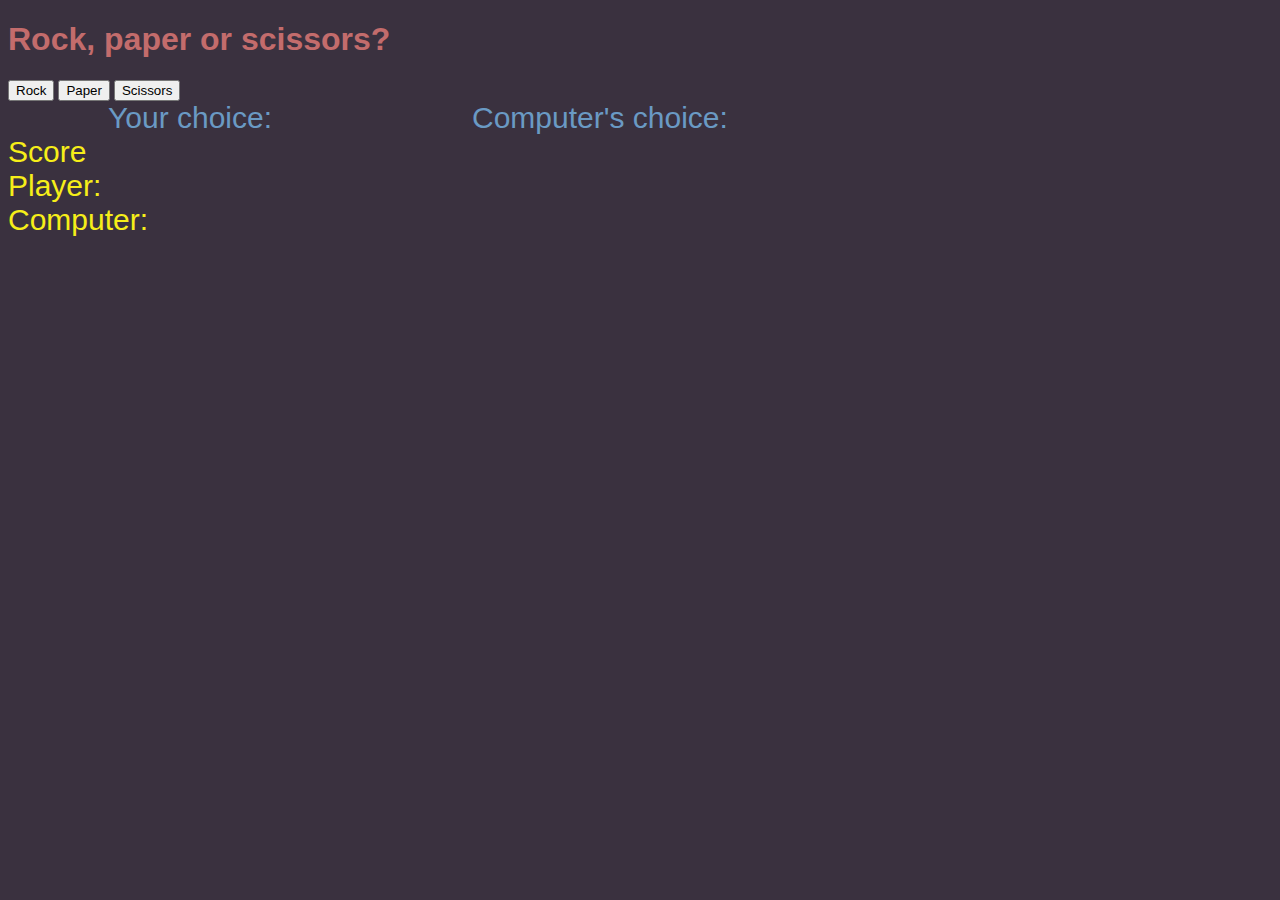
==== index.html @ 745d7876 "Forgot to do commits lmao, almost done with the project now" ====
<!DOCTYPE html>
<html>
    <head>
        <link rel="stylesheet" href="rps.css">
        <title>RPS</title>
        
    </head>
    
    <body>
        <h1>Rock, paper or scissors?</h1>

        <button id = 'btn'>Rock</button>
        <button id = 'btn'>Paper</button>
        <button id = 'btn'>Scissors</button>

        <div class="choicesBox">
            <div class="choices" id="playerChoice">Your choice:</div>
            <div class="choices" id="computerChoice">Computer's choice:</div>

        </div>
        <div id="winMessage"></div>
        <div class="scores">Score
            <div class="scores">Player:</div>
            <div class="scores">Computer:</div>
        </div>

    </body>

    <script src="rps.js">
           
    </script>

</html>
---- rps.css ----
body{
    background-color: rgb(58, 49, 63);
}
h1{
    color: rgb(195, 108, 108);
    font-family: 'Trebuchet MS', 'Lucida Sans Unicode', 'Lucida Grande', 'Lucida Sans', Arial, sans-serif;
}
.choicesBox{
    display: flex;
  

}
.choices{
    color: rgb(106, 154, 196);
    font-size: 30px;
    margin-left:100px ;
    margin-right:100px ;
  
    font-family: 'Trebuchet MS', 'Lucida Sans Unicode', 'Lucida Grande', 'Lucida Sans', Arial, sans-serif;
}
.scores{
    color: rgb(246, 238, 25);
    font-size: 30px;
 
  
    font-family: 'Trebuchet MS', 'Lucida Sans Unicode', 'Lucida Grande', 'Lucida Sans', Arial, sans-serif;

}
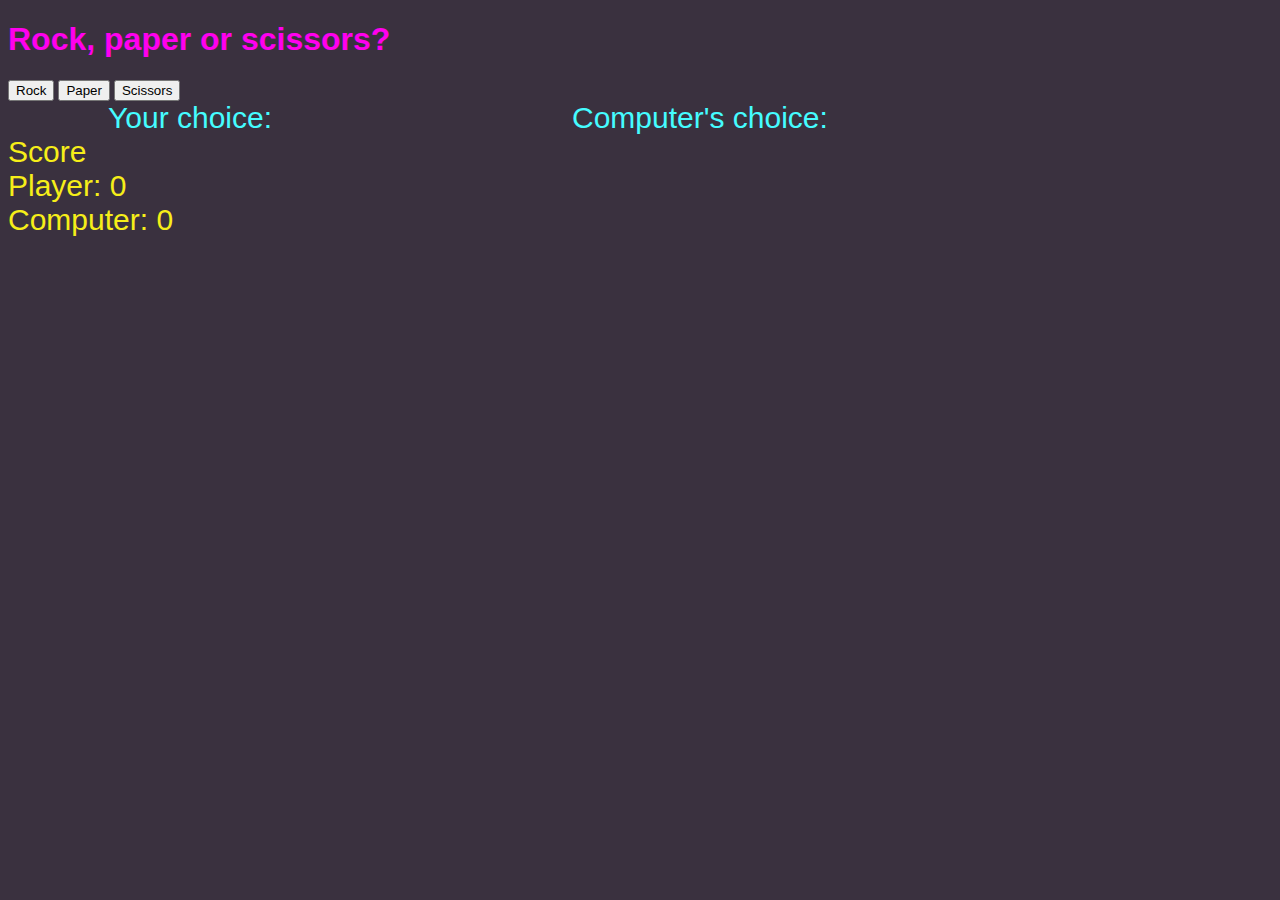
==== commit a8cf0df0: "Done with the RPS logic, need to add a better UI now." ====
--- a/index.html
+++ b/index.html
@@ -18,10 +18,12 @@
             <div class="choices" id="computerChoice">Computer's choice:</div>
 
         </div>
+
         <div id="winMessage"></div>
+
         <div class="scores">Score
-            <div class="scores">Player:</div>
-            <div class="scores">Computer:</div>
+            <div class="scores" id="playerScore">Player: 0</div>
+            <div class="scores" id="computerScore">Computer: 0</div>
         </div>
 
     </body>
--- a/rps.css
+++ b/rps.css
@@ -2,7 +2,7 @@
     background-color: rgb(58, 49, 63);
 }
 h1{
-    color: rgb(195, 108, 108);
+    color: rgb(255, 0, 238);
     font-family: 'Trebuchet MS', 'Lucida Sans Unicode', 'Lucida Grande', 'Lucida Sans', Arial, sans-serif;
 }
 .choicesBox{
@@ -11,10 +11,11 @@
 
 }
 .choices{
-    color: rgb(106, 154, 196);
+    color: rgb(69, 252, 255);
     font-size: 30px;
     margin-left:100px ;
     margin-right:100px ;
+    padding-right: 100px;
   
     font-family: 'Trebuchet MS', 'Lucida Sans Unicode', 'Lucida Grande', 'Lucida Sans', Arial, sans-serif;
 }
@@ -25,4 +26,13 @@
   
     font-family: 'Trebuchet MS', 'Lucida Sans Unicode', 'Lucida Grande', 'Lucida Sans', Arial, sans-serif;
 
+}
+#winMessage{
+    color: rgb(220, 49, 194);
+    margin-left: 450px;
+    font-size: 30px;
+ 
+  
+    font-family: 'Trebuchet MS', 'Lucida Sans Unicode', 'Lucida Grande', 'Lucida Sans', Arial, sans-serif;
+    
 }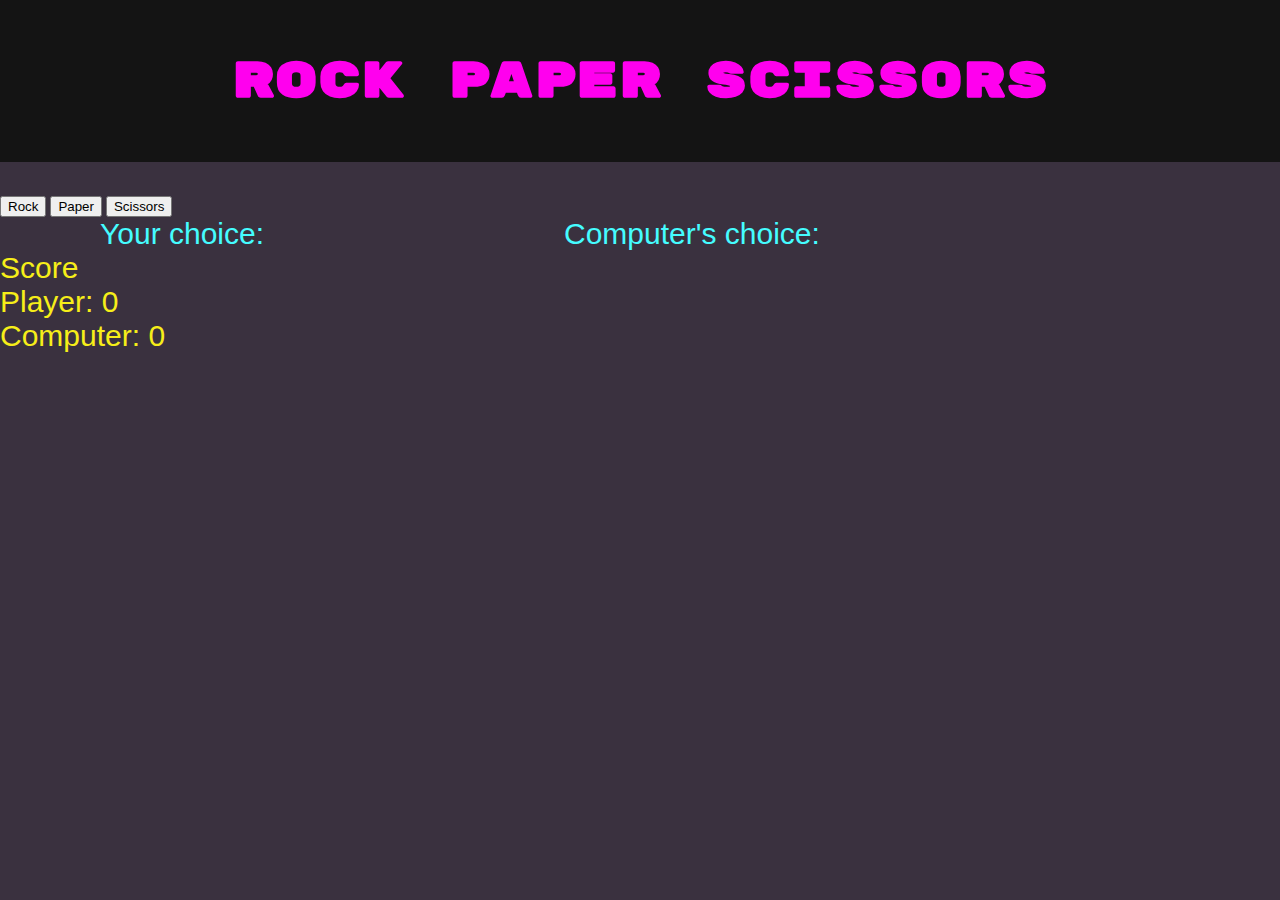
==== commit c03492e8: "More Progress on UI, added a header" ====
--- a/index.html
+++ b/index.html
@@ -1,13 +1,16 @@
 <!DOCTYPE html>
 <html>
     <head>
+        <link rel="preconnect" href="https://fonts.googleapis.com">
+        <link rel="preconnect" href="https://fonts.gstatic.com" crossorigin>
+        <link href="https://fonts.googleapis.com/css2?family=Rubik+Mono+One&display=swap" rel="stylesheet">
         <link rel="stylesheet" href="rps.css">
         <title>RPS</title>
         
     </head>
     
     <body>
-        <h1>Rock, paper or scissors?</h1>
+        <h1>Rock Paper Scissors</h1>
 
         <button id = 'btn'>Rock</button>
         <button id = 'btn'>Paper</button>
--- a/rps.css
+++ b/rps.css
@@ -1,9 +1,18 @@
 body{
     background-color: rgb(58, 49, 63);
+    padding: 0px;
+    margin: 0px;
 }
 h1{
+    top:none;
+    margin-top: 0px;
+    padding: 50px;
     color: rgb(255, 0, 238);
-    font-family: 'Trebuchet MS', 'Lucida Sans Unicode', 'Lucida Grande', 'Lucida Sans', Arial, sans-serif;
+    font-family: 'Rubik Mono One', sans-serif;
+    font-size: 50px;
+    text-align: center;
+    background-color: rgb(20, 20, 20);
+  
 }
 .choicesBox{
     display: flex;
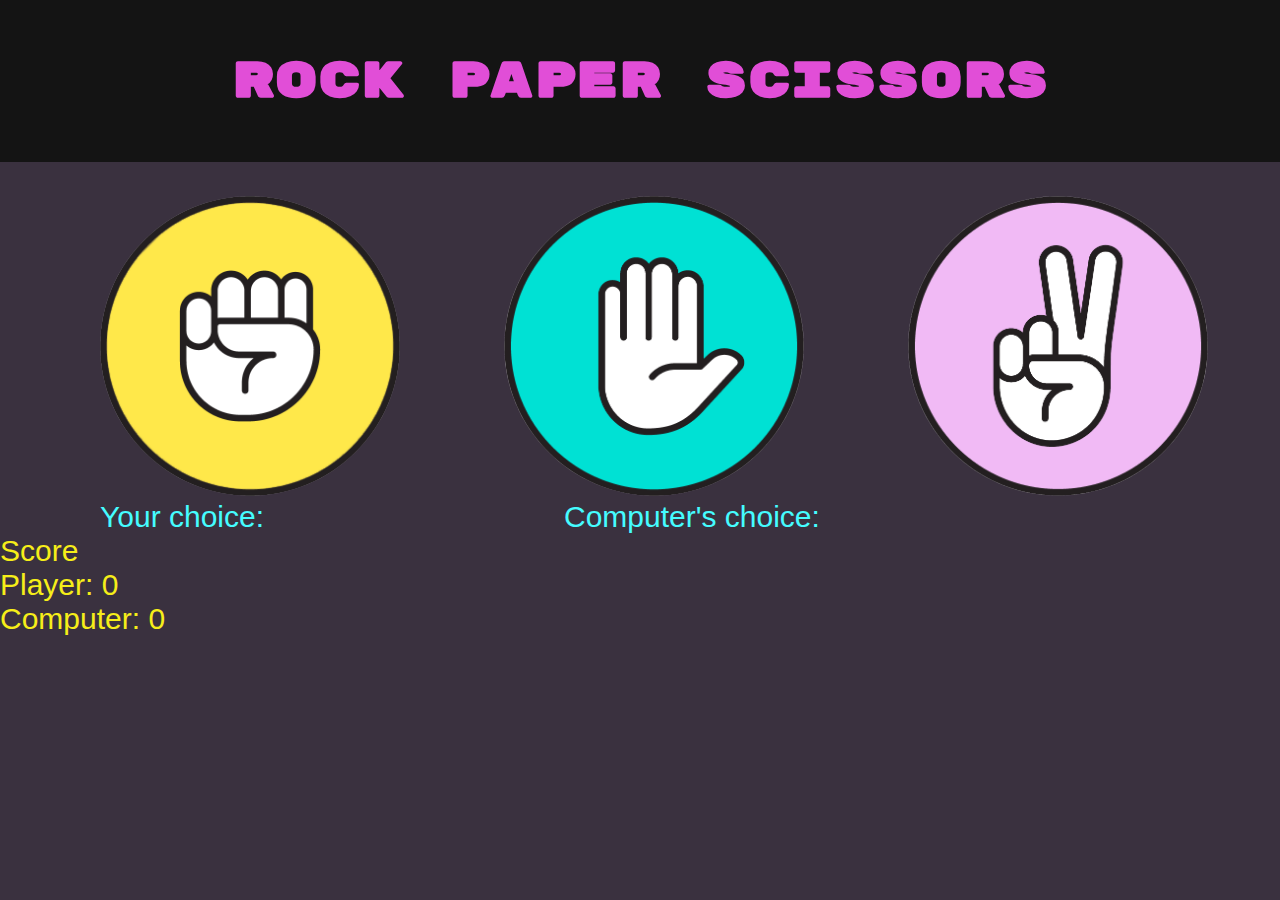
==== commit 209e2c00: "Added images for the buttons." ====
--- a/index.html
+++ b/index.html
@@ -12,9 +12,9 @@
     <body>
         <h1>Rock Paper Scissors</h1>
 
-        <button id = 'btn'>Rock</button>
-        <button id = 'btn'>Paper</button>
-        <button id = 'btn'>Scissors</button>
+        <button id = 'btn' class ="Rock"><img src="rock.png" class="rock-img" alt=""></button>
+        <button id = 'btn' class ="Paper"><img src="paper.png" class="rock-img" alt=""></button>
+        <button id = 'btn' class="Scissors"><img src="scissors.png" class="rock-img" alt=""></button>
 
         <div class="choicesBox">
             <div class="choices" id="playerChoice">Your choice:</div>
--- a/rps.css
+++ b/rps.css
@@ -7,7 +7,7 @@
     top:none;
     margin-top: 0px;
     padding: 50px;
-    color: rgb(255, 0, 238);
+    color: rgb(225, 78, 215);
     font-family: 'Rubik Mono One', sans-serif;
     font-size: 50px;
     text-align: center;
@@ -18,6 +18,30 @@
     display: flex;
   
 
+}
+#btn{   
+    color: transparent;
+    width: 0px;
+    height: 0px;
+    border-radius: 10000px;
+    cursor: pointer;
+    appearance: none;
+    background-color: transparent;
+    border: none;
+    padding: 0;
+    margin-right: 300px;
+    margin-left: 100px  ;
+
+  
+
+}
+.rock-img   
+{
+    margin-right: 300px;
+    border-radius: 50%;
+    background-color: none;
+    width: 300px;
+    height: 300px;
 }
 .choices{
     color: rgb(69, 252, 255);
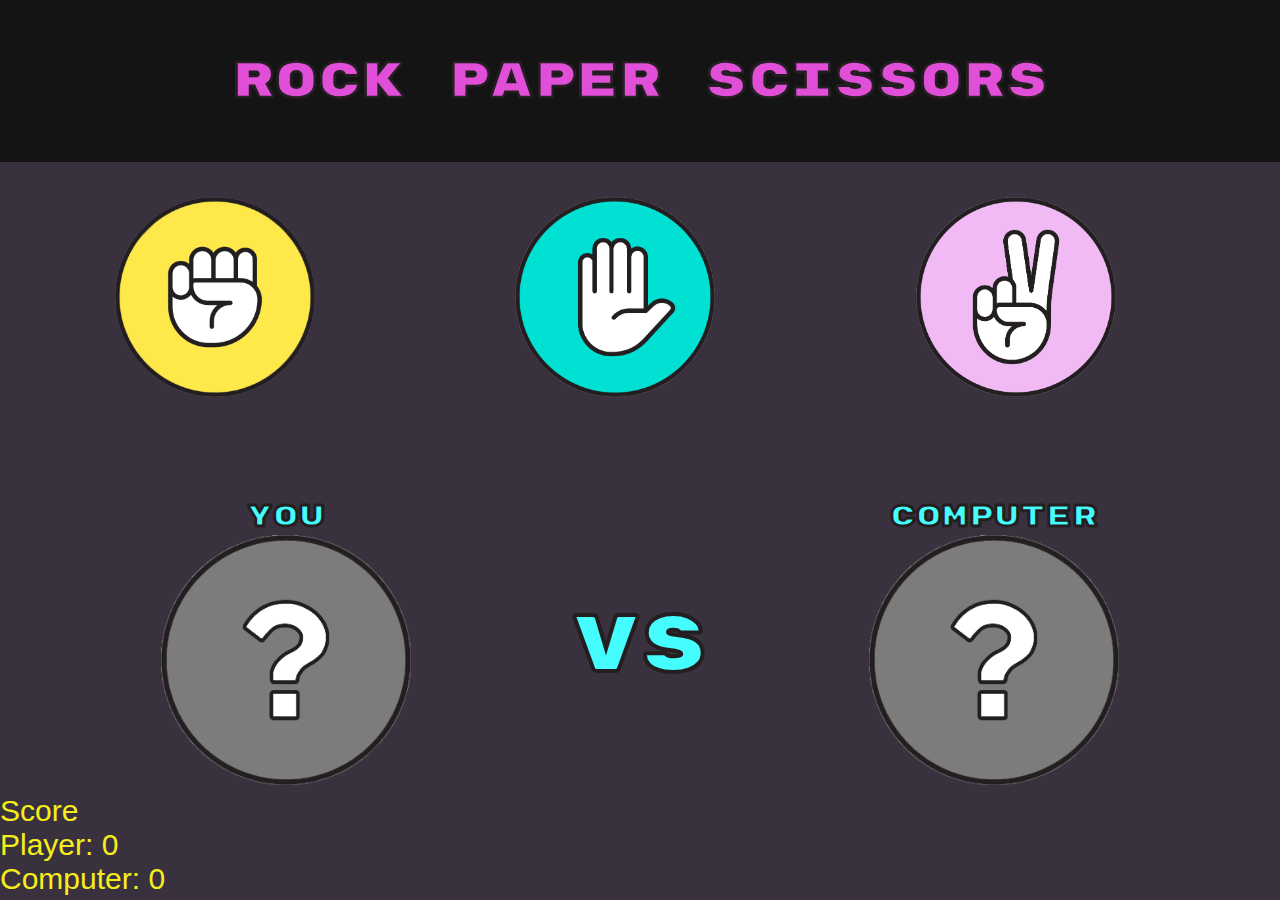
==== commit aef5fc50: "Added User interface for the running game, showing the player and computer choices after they're mad" ====
--- a/index.html
+++ b/index.html
@@ -11,22 +11,32 @@
     
     <body>
         <h1>Rock Paper Scissors</h1>
-
-        <button id = 'btn' class ="Rock"><img src="rock.png" class="rock-img" alt=""></button>
-        <button id = 'btn' class ="Paper"><img src="paper.png" class="rock-img" alt=""></button>
-        <button id = 'btn' class="Scissors"><img src="scissors.png" class="rock-img" alt=""></button>
+        <div class="selectionBox">
+          <button id = 'btn' class ="Rock"><img src="rock.png" class="rock-img" alt=""></button>
+          <button id = 'btn' class ="Paper"><img src="paper.png" class="rock-img" alt=""></button>
+          <button id = 'btn' class="Scissors"><img src="scissors.png" class="rock-img" alt=""></button>
+        </div>
+        
 
         <div class="choicesBox">
-            <div class="choices" id="playerChoice">Your choice:</div>
-            <div class="choices" id="computerChoice">Computer's choice:</div>
+
+          <div class="choices" id="playerChoice">
+            <div class="choiceText">You</div>
+           <img id="playerChoiceImg" class="choiceImg" src="unknown-choice.png" alt="">
+          </div>
+          <div class="versusText"> VS </div>
+          <div class="choices" id="computerChoice">
+            <div class="choiceText">Computer</div>
+            <img id="computerChoiceImg" class="choiceImg" src="unknown-choice.png" alt="">
+          </div>
 
         </div>
 
         <div id="winMessage"></div>
 
         <div class="scores">Score
-            <div class="scores" id="playerScore">Player: 0</div>
-            <div class="scores" id="computerScore">Computer: 0</div>
+          <div class="scores" id="playerScore">Player: 0</div>
+          <div class="scores" id="computerScore">Computer: 0</div>
         </div>
 
     </body>
--- a/rps.css
+++ b/rps.css
@@ -12,45 +12,77 @@
     font-size: 50px;
     text-align: center;
     background-color: rgb(20, 20, 20);
+    -webkit-text-stroke-width: 1px;
+    -webkit-text-stroke-color: #231f20;
   
 }
+.selectionBox{
+   
+    display: flex;
+    margin-bottom: 300px;
+    justify-content: space-evenly;
+    margin-left: -250px;
+}
 .choicesBox{
+
     display: flex;
+    justify-content: space-evenly;
   
 
 }
 #btn{   
+    margin-left: 30px;
+    margin-right:30px;
     color: transparent;
     width: 0px;
     height: 0px;
-    border-radius: 10000px;
     cursor: pointer;
     appearance: none;
     background-color: transparent;
     border: none;
-    padding: 0;
-    margin-right: 300px;
-    margin-left: 100px  ;
+   
+
 
   
 
 }
 .rock-img   
 {
-    margin-right: 300px;
+
     border-radius: 50%;
     background-color: none;
-    width: 300px;
-    height: 300px;
+    width: 200px;
+    height: 200px;
+    margin-left: auto;
+    margin-right: auto;
 }
+
 .choices{
     color: rgb(69, 252, 255);
     font-size: 30px;
-    margin-left:100px ;
-    margin-right:100px ;
-    padding-right: 100px;
-  
-    font-family: 'Trebuchet MS', 'Lucida Sans Unicode', 'Lucida Grande', 'Lucida Sans', Arial, sans-serif;
+    
+    font-family: 'Rubik Mono One', sans-serif;
+    -webkit-text-stroke-width: 3px;
+    -webkit-text-stroke-color: #231f20;
+}
+.versusText{  -webkit-text-stroke-width: 4px;
+    -webkit-text-stroke-color: #231f20;
+
+
+
+    color: rgb(69, 252, 255);
+    font-size: 80px;
+    
+    
+    font-family: 'Rubik Mono One', sans-serif;
+    text-align: center;
+    align-self:center;}
+.choiceText{
+
+    text-align: center;
+}
+.choiceImg{
+    width: 250px;
 }
 .scores{
     color: rgb(246, 238, 25);
@@ -62,8 +94,9 @@
 }
 #winMessage{
     color: rgb(220, 49, 194);
-    margin-left: 450px;
+    margin-left: 0px;
     font-size: 30px;
+    text-align: center;
  
   
     font-family: 'Trebuchet MS', 'Lucida Sans Unicode', 'Lucida Grande', 'Lucida Sans', Arial, sans-serif;
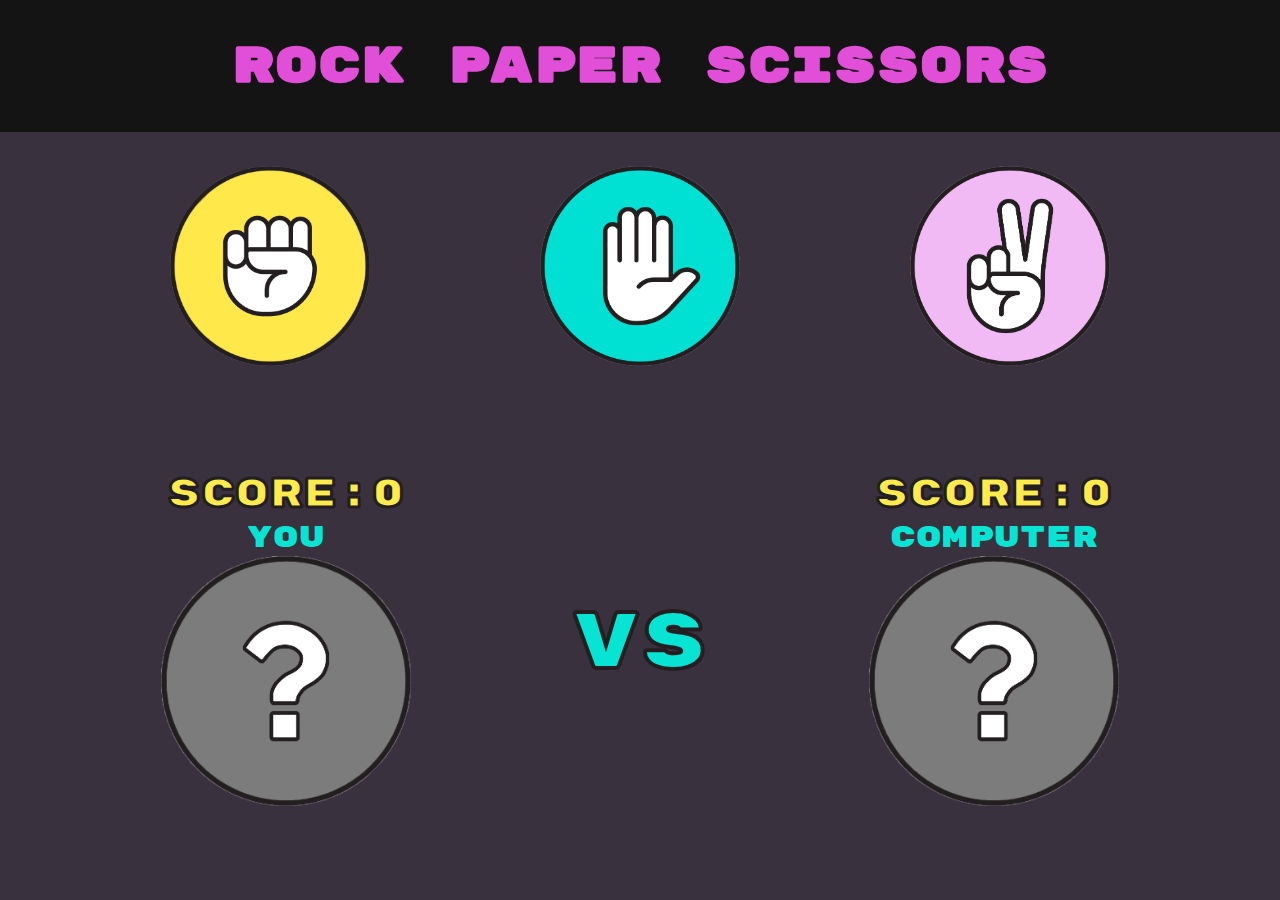
==== commit 8413f2e8: "Finishing base UI" ====
--- a/index.html
+++ b/index.html
@@ -12,20 +12,33 @@
     <body>
         <h1>Rock Paper Scissors</h1>
         <div class="selectionBox">
-          <button id = 'btn' class ="Rock"><img src="rock.png" class="rock-img" alt=""></button>
-          <button id = 'btn' class ="Paper"><img src="paper.png" class="rock-img" alt=""></button>
-          <button id = 'btn' class="Scissors"><img src="scissors.png" class="rock-img" alt=""></button>
+
+          <div class="selectionButtonContainer">
+           <img  id = 'btn' src="rock.png" class="Rock" class="rock-img" alt="">
+          </div>
+         
+          <div class="selectionButtonContainer">
+           <img  id = 'btn' src="paper.png" class="Paper" class="rock-img" alt="">
+          </div>
+          
+          <div class="selectionButtonContainer">
+         <img   id = 'btn' src="scissors.png" class="Scissors" class="rock-img" alt="">
+          </div>
+       
+
         </div>
         
 
         <div class="choicesBox">
 
           <div class="choices" id="playerChoice">
+            <div class="scores" id="playerScore">Score:0</div>
             <div class="choiceText">You</div>
            <img id="playerChoiceImg" class="choiceImg" src="unknown-choice.png" alt="">
           </div>
           <div class="versusText"> VS </div>
           <div class="choices" id="computerChoice">
+            <div class="scores" id="computerScore">Score:0</div>
             <div class="choiceText">Computer</div>
             <img id="computerChoiceImg" class="choiceImg" src="unknown-choice.png" alt="">
           </div>
@@ -34,10 +47,7 @@
 
         <div id="winMessage"></div>
 
-        <div class="scores">Score
-          <div class="scores" id="playerScore">Player: 0</div>
-          <div class="scores" id="computerScore">Computer: 0</div>
-        </div>
+  
 
     </body>
 
--- a/rps.css
+++ b/rps.css
@@ -6,22 +6,22 @@
 h1{
     top:none;
     margin-top: 0px;
-    padding: 50px;
+    padding: 35px;
     color: rgb(225, 78, 215);
     font-family: 'Rubik Mono One', sans-serif;
     font-size: 50px;
     text-align: center;
     background-color: rgb(20, 20, 20);
-    -webkit-text-stroke-width: 1px;
+    -webkit-text-stroke-width: 1zpx;
     -webkit-text-stroke-color: #231f20;
   
 }
 .selectionBox{
    
     display: flex;
-    margin-bottom: 300px;
+    margin-bottom: 100px;
     justify-content: space-evenly;
-    margin-left: -250px;
+  
 }
 .choicesBox{
 
@@ -30,20 +30,16 @@
   
 
 }
+.selectionButtonContainer{
+    width:200px
+}
 #btn{   
-    margin-left: 30px;
-    margin-right:30px;
-    color: transparent;
-    width: 0px;
-    height: 0px;
+
+  border-radius: 50%;
+    width: 200px;
+    height: 200px;
     cursor: pointer;
-    appearance: none;
-    background-color: transparent;
-    border: none;
    
-
-
-  
 
 }
 .rock-img   
@@ -53,24 +49,26 @@
     background-color: none;
     width: 200px;
     height: 200px;
-    margin-left: auto;
-    margin-right: auto;
+   
 }
 
+.rock-img:hover{
+    opacity: 0.8;
+    
+}
 .choices{
-    color: rgb(69, 252, 255);
+    color: #08e4d4;
     font-size: 30px;
     
     font-family: 'Rubik Mono One', sans-serif;
-    -webkit-text-stroke-width: 3px;
-    -webkit-text-stroke-color: #231f20;
+    
 }
 .versusText{  -webkit-text-stroke-width: 4px;
     -webkit-text-stroke-color: #231f20;
 
 
 
-    color: rgb(69, 252, 255);
+    color: #08e4d4;
     font-size: 80px;
     
     
@@ -85,20 +83,23 @@
     width: 250px;
 }
 .scores{
-    color: rgb(246, 238, 25);
-    font-size: 30px;
- 
+    -webkit-text-stroke-width: 3px;
+    -webkit-text-stroke-color: #231f20;
+    color: #ffec4c;
+    font-size: 40px;
+    text-align: center;
   
-    font-family: 'Trebuchet MS', 'Lucida Sans Unicode', 'Lucida Grande', 'Lucida Sans', Arial, sans-serif;
+    font-family: 'Rubik Mono One', sans-serif;
+
 
 }
 #winMessage{
+    -webkit-text-stroke-width: 3px;
+    -webkit-text-stroke-color: #231f20;
     color: rgb(220, 49, 194);
     margin-left: 0px;
-    font-size: 30px;
+    font-size: 50px;
     text-align: center;
- 
   
-    font-family: 'Trebuchet MS', 'Lucida Sans Unicode', 'Lucida Grande', 'Lucida Sans', Arial, sans-serif;
-    
+    font-family: 'Rubik Mono One', sans-serif;
 }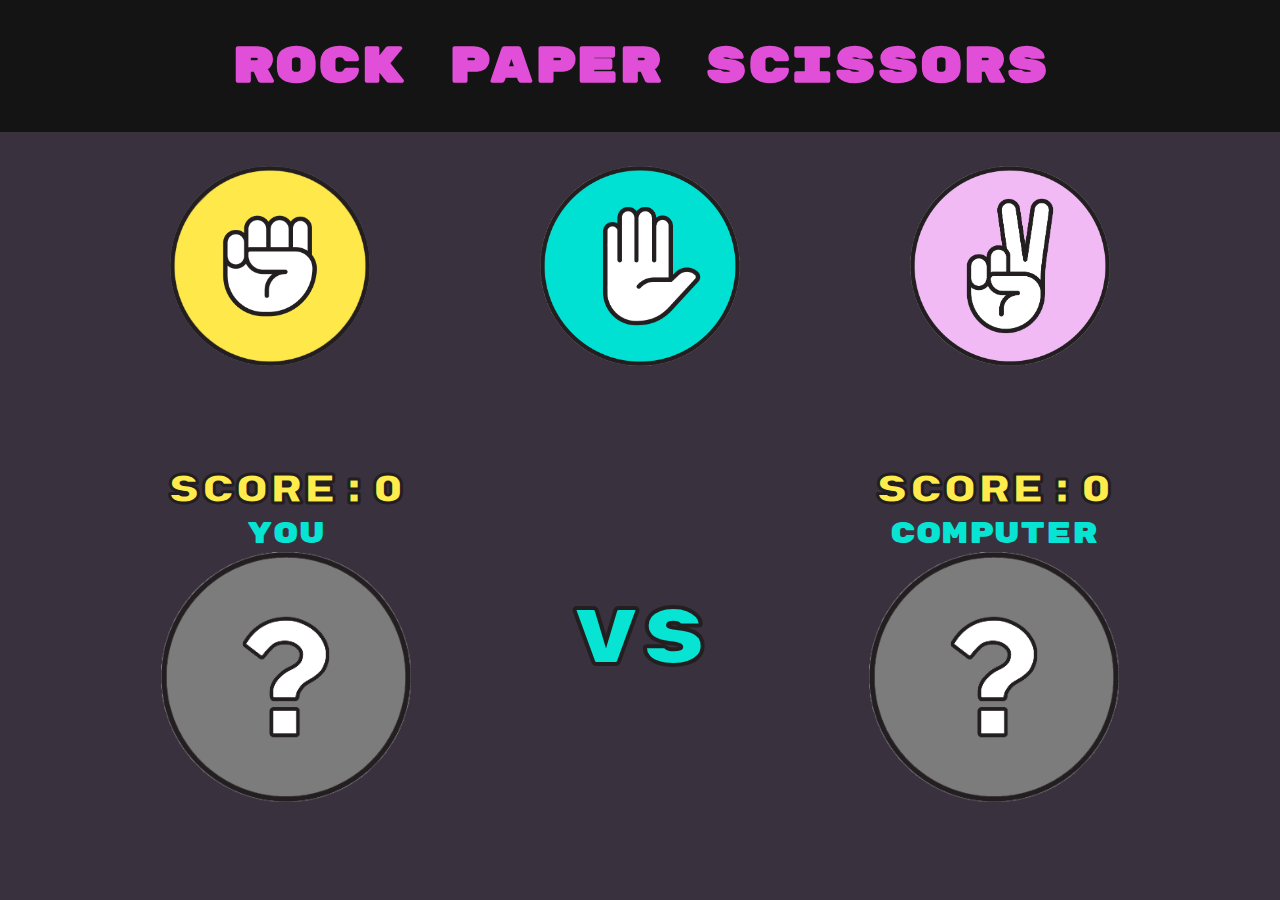
==== commit 20d37f21: "Added an animation for when playing the game" ====
--- a/index.html
+++ b/index.html
@@ -45,7 +45,7 @@
 
         </div>
 
-        <div id="winMessage"></div>
+        <div id="winMessage" class="winMessage"></div>
 
   
 
--- a/rps.css
+++ b/rps.css
@@ -19,8 +19,10 @@
 .selectionBox{
    
     display: flex;
-    margin-bottom: 100px;
+    max-height: 200px;
     justify-content: space-evenly;
+    padding-bottom: 100px;
+  
   
 }
 .choicesBox{
@@ -39,6 +41,7 @@
     width: 200px;
     height: 200px;
     cursor: pointer;
+    align-self: center;
    
 
 }
@@ -52,9 +55,16 @@
    
 }
 
-.rock-img:hover{
-    opacity: 0.8;
+#btn:hover{
+    opacity: 1;
+    transition: 100ms;
+
+    transform: scale(1.2);
+    transform-origin: center;
     
+}
+#btn:active{
+    opacity: 0.9;
 }
 .choices{
     color: #08e4d4;
@@ -93,13 +103,18 @@
 
 
 }
-#winMessage{
+.winMessage{
     -webkit-text-stroke-width: 3px;
     -webkit-text-stroke-color: #231f20;
     color: rgb(220, 49, 194);
     margin-left: 0px;
     font-size: 50px;
     text-align: center;
+    transition: 400ms;
   
     font-family: 'Rubik Mono One', sans-serif;
+}
+.winMessageActive{
+
+font-size: 70px;
 }